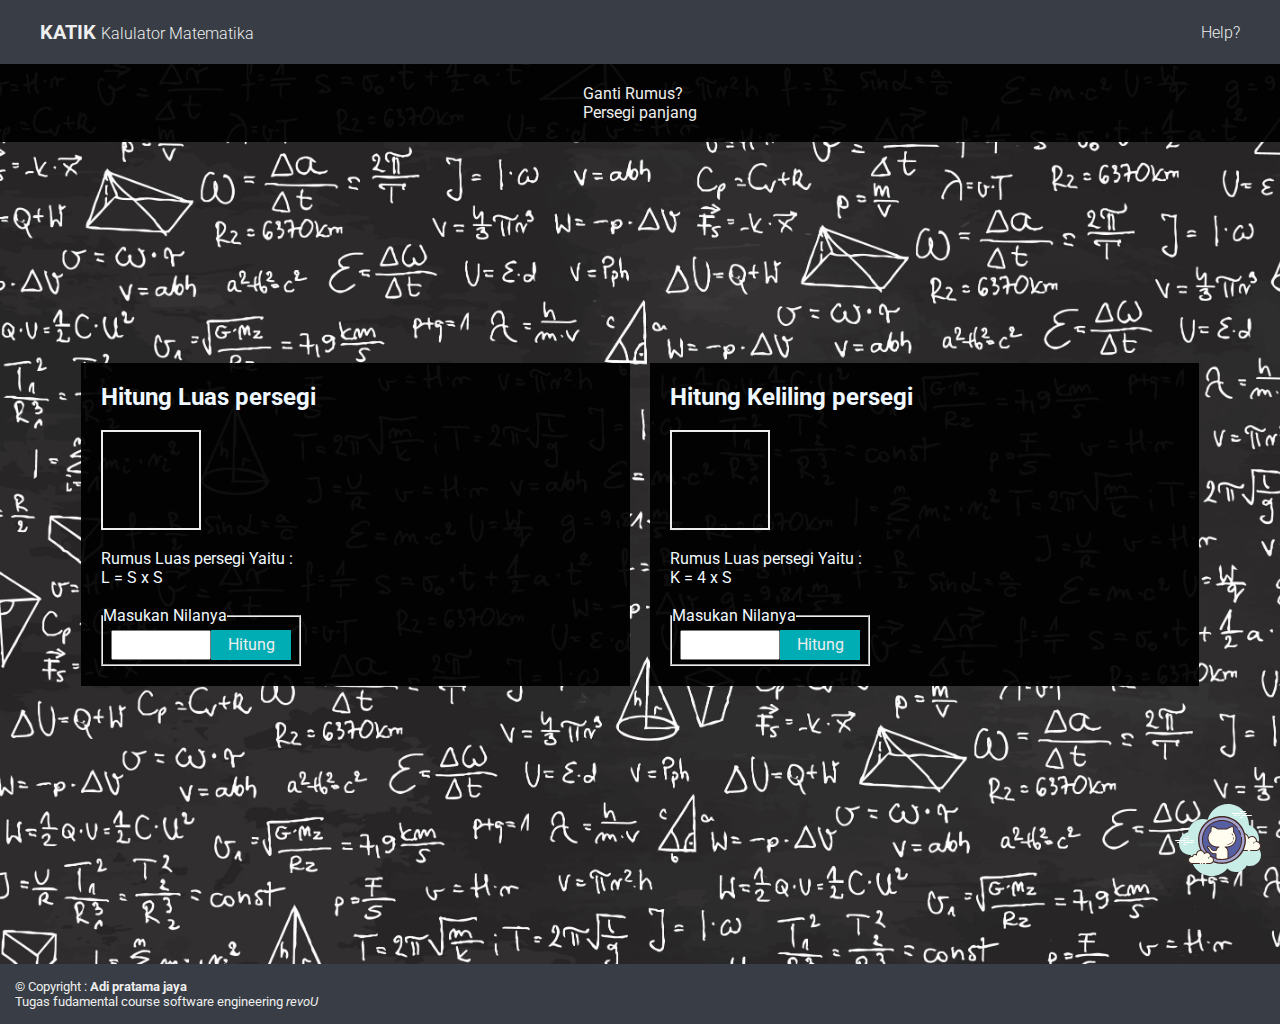
==== public/_persegi.html @ 1c71b51d "tambahan page" ====
<!DOCTYPE html>
<html lang="en">
<head>
    <title>Document</title>
    <link rel="stylesheet" href="/css/style.css">
        <!-- Google fonts -->
        <link rel="preconnect" href="https://fonts.googleapis.com">
        <link rel="preconnect" href="https://fonts.gstatic.com" crossorigin>
        <link href="https://fonts.googleapis.com/css2?family=Roboto:wght@300;400;700&display=swap" rel="stylesheet">
        <!-- animasi cdn -->
        <link
        rel="stylesheet"
        href="https://cdnjs.cloudflare.com/ajax/libs/animate.css/4.1.1/animate.min.css"
      />
</head>
<body>
    <header>
        <h1>Katik <strong>Kalulator Matematika</strong></h1>
        <p>Help?</p>
    </header>

    <main>
        <div class="bar_persegi">
            <a class="change_action">
                <p>Ganti Rumus?</p>
                <p class="ganti_nama">Persegi panjang</p>
            </a>
        </div>
        <section id="persegi-" class="formula_persegi">
            <div class="formula__">
                <div class="luas">
                    <h2>Hitung Luas persegi</h2>
                    <br>
                    <div class="box"></div>
                    <br>
                    <p>Rumus Luas persegi Yaitu :</p>
                    <p>L = S x S</p>
                    <br>
                    <fieldset>
                        <legend>Masukan Nilanya</legend>
                        <input type="number">
                        <button class="btn_hasil" type="submit">Hitung</button>
                </fieldset>
                </div>
                <div class="keliling">
                    <h2>Hitung Keliling persegi</h2>
                    <br>
                    <div class="box">
                    </div>
                    <br>
                    <p>Rumus Luas persegi Yaitu :</p>
                    <p>K = 4 x S</p>
                    <br>
                    <fieldset>
                        <legend>Masukan Nilanya</legend>
                        <input type="number">
                        <button class="btn_hasil" type="submit">Hitung</button>
                </fieldset>
                </div>
        </section>
        <section id="persegiPanjang_" class="formula_persegi">
            <div class="formula__">
                <div class="luas">
                    <h2>Hitung Luas persegi panjang</h2>
                    <br>
                    <div class="box"></div>
                    <br>
                    <p>Rumus Luas persegi Yaitu :</p>
                    <p>L = S x S</p>
                    <br>
                    <fieldset>
                        <legend>Masukan Nilanya</legend>
                        <input type="number">
                        <button class="btn_hasil" type="submit">Hitung</button>
                </fieldset>
                </div>
                <div class="keliling">
                    <h2>Hitung Keliling persegi panjang</h2>
                    <br>
                    <div class="box">
                    </div>
                    <br>
                    <p>Rumus Luas persegi Yaitu :</p>
                    <p>K = 4 x S</p>
                    <br>
                    <fieldset>
                        <legend>Masukan Nilanya</legend>
                        <input type="number">
                        <button class="btn_hasil" type="submit">Hitung</button>
                </fieldset>
                </div>
        </section>
    </main>
    <footer>
        <p>&copy;  Copyright : <strong>Adi pratama jaya</strong></p>
        <p>Tugas fudamental course software engineering <a href="https://revou.co/">revoU</a></p>
        <a href="https://github.com/adipratamajaya" class="GitHub animate__animated animate__fadeIn">
            <svg xmlns="http://www.w3.org/2000/svg" x="0px" y="0px" width="100" height="100" viewBox="0 0 100 100">
                <path fill="#c7ede6" d="M87.215,56.71C88.35,54.555,89,52.105,89,49.5c0-6.621-4.159-12.257-10.001-14.478 C78.999,35.015,79,35.008,79,35c0-11.598-9.402-21-21-21c-9.784,0-17.981,6.701-20.313,15.757C36.211,29.272,34.638,29,33,29 c-7.692,0-14.023,5.793-14.89,13.252C12.906,43.353,9,47.969,9,53.5C9,59.851,14.149,65,20.5,65c0.177,0,0.352-0.012,0.526-0.022 C21.022,65.153,21,65.324,21,65.5C21,76.822,30.178,86,41.5,86c6.437,0,12.175-2.972,15.934-7.614C59.612,80.611,62.64,82,66,82 c4.65,0,8.674-2.65,10.666-6.518C77.718,75.817,78.837,76,80,76c6.075,0,11-4.925,11-11C91,61.689,89.53,58.727,87.215,56.71z"></path><path fill="#fdfcef" d="M77.5,60.5V61h3v-0.5c0,0,4.242,0,5.5,0c2.485,0,4.5-2.015,4.5-4.5 c0-2.333-1.782-4.229-4.055-4.455C86.467,51.364,86.5,51.187,86.5,51c0-2.485-2.015-4.5-4.5-4.5c-1.438,0-2.703,0.686-3.527,1.736 C78.333,45.6,76.171,43.5,73.5,43.5c-2.761,0-5,2.239-5,5c0,0.446,0.077,0.87,0.187,1.282C68.045,49.005,67.086,48.5,66,48.5 c-1.781,0-3.234,1.335-3.455,3.055C62.364,51.533,62.187,51.5,62,51.5c-2.485,0-4.5,2.015-4.5,4.5s2.015,4.5,4.5,4.5s9.5,0,9.5,0 H77.5z"></path><path fill="#472b29" d="M73.5,43c-3.033,0-5.5,2.467-5.5,5.5c0,0.016,0,0.031,0,0.047C67.398,48.192,66.71,48,66,48 c-1.831,0-3.411,1.261-3.858,3.005C62.095,51.002,62.048,51,62,51c-2.757,0-5,2.243-5,5s2.243,5,5,5h15.5 c0.276,0,0.5-0.224,0.5-0.5S77.776,60,77.5,60H62c-2.206,0-4-1.794-4-4s1.794-4,4-4c0.117,0,0.23,0.017,0.343,0.032l0.141,0.019 c0.021,0.003,0.041,0.004,0.062,0.004c0.246,0,0.462-0.185,0.495-0.437C63.232,50.125,64.504,49,66,49 c0.885,0,1.723,0.401,2.301,1.1c0.098,0.118,0.241,0.182,0.386,0.182c0.078,0,0.156-0.018,0.228-0.056 c0.209-0.107,0.314-0.346,0.254-0.573C69.054,49.218,69,48.852,69,48.5c0-2.481,2.019-4.5,4.5-4.5 c2.381,0,4.347,1.872,4.474,4.263c0.011,0.208,0.15,0.387,0.349,0.45c0.05,0.016,0.101,0.024,0.152,0.024 c0.15,0,0.296-0.069,0.392-0.192C79.638,47.563,80.779,47,82,47c2.206,0,4,1.794,4,4c0,0.117-0.017,0.23-0.032,0.343l-0.019,0.141 c-0.016,0.134,0.022,0.268,0.106,0.373c0.084,0.105,0.207,0.172,0.34,0.185C88.451,52.247,90,53.949,90,56c0,2.206-1.794,4-4,4 h-5.5c-0.276,0-0.5,0.224-0.5,0.5s0.224,0.5,0.5,0.5H86c2.757,0,5-2.243,5-5c0-2.397-1.689-4.413-4.003-4.877 C86.999,51.082,87,51.041,87,51c0-2.757-2.243-5-5-5c-1.176,0-2.293,0.416-3.183,1.164C78.219,44.76,76.055,43,73.5,43L73.5,43z"></path><path fill="#472b29" d="M72 50c-1.403 0-2.609.999-2.913 2.341C68.72 52.119 68.301 52 67.875 52c-1.202 0-2.198.897-2.353 2.068C65.319 54.022 65.126 54 64.938 54c-1.529 0-2.811 1.2-2.918 2.732C62.01 56.87 62.114 56.99 62.251 57c.006 0 .012 0 .018 0 .13 0 .24-.101.249-.232.089-1.271 1.151-2.268 2.419-2.268.229 0 .47.042.738.127.022.007.045.01.067.01.055 0 .11-.02.156-.054C65.962 54.537 66 54.455 66 54.375c0-1.034.841-1.875 1.875-1.875.447 0 .885.168 1.231.473.047.041.106.063.165.063.032 0 .063-.006.093-.019.088-.035.148-.117.155-.212C69.623 51.512 70.712 50.5 72 50.5c.208 0 .425.034.682.107.023.007.047.01.07.01.109 0 .207-.073.239-.182.038-.133-.039-.271-.172-.309C72.517 50.04 72.256 50 72 50L72 50zM85.883 51.5c-1.326 0-2.508.897-2.874 2.182-.038.133.039.271.172.309C83.205 53.997 83.228 54 83.25 54c.109 0 .209-.072.24-.182C83.795 52.748 84.779 52 85.883 52c.117 0 .23.014.342.029.012.002.023.003.035.003.121 0 .229-.092.246-.217.019-.137-.077-.263-.214-.281C86.158 51.516 86.022 51.5 85.883 51.5L85.883 51.5z"></path><path fill="#fff" d="M15.5 51h-10C5.224 51 5 50.776 5 50.5S5.224 50 5.5 50h10c.276 0 .5.224.5.5S15.777 51 15.5 51zM18.5 51h-1c-.276 0-.5-.224-.5-.5s.224-.5.5-.5h1c.276 0 .5.224.5.5S18.777 51 18.5 51zM23.491 53H14.5c-.276 0-.5-.224-.5-.5s.224-.5.5-.5h8.991c.276 0 .5.224.5.5S23.767 53 23.491 53zM12.5 53h-1c-.276 0-.5-.224-.5-.5s.224-.5.5-.5h1c.276 0 .5.224.5.5S12.777 53 12.5 53zM9.5 53h-2C7.224 53 7 52.776 7 52.5S7.224 52 7.5 52h2c.276 0 .5.224.5.5S9.777 53 9.5 53zM15.5 55h-2c-.276 0-.5-.224-.5-.5s.224-.5.5-.5h2c.276 0 .5.224.5.5S15.776 55 15.5 55zM18.5 46c-.177 0-.823 0-1 0-.276 0-.5.224-.5.5 0 .276.224.5.5.5.177 0 .823 0 1 0 .276 0 .5-.224.5-.5C19 46.224 18.776 46 18.5 46zM18.5 48c-.177 0-4.823 0-5 0-.276 0-.5.224-.5.5 0 .276.224.5.5.5.177 0 4.823 0 5 0 .276 0 .5-.224.5-.5C19 48.224 18.776 48 18.5 48zM23.5 50c-.177 0-2.823 0-3 0-.276 0-.5.224-.5.5 0 .276.224.5.5.5.177 0 2.823 0 3 0 .276 0 .5-.224.5-.5C24 50.224 23.776 50 23.5 50z"></path><g><path fill="#fff" d="M72.5 24h-10c-.276 0-.5-.224-.5-.5s.224-.5.5-.5h10c.276 0 .5.224.5.5S72.776 24 72.5 24zM76.5 24h-2c-.276 0-.5-.224-.5-.5s.224-.5.5-.5h2c.276 0 .5.224.5.5S76.776 24 76.5 24zM81.5 26h-10c-.276 0-.5-.224-.5-.5s.224-.5.5-.5h10c.276 0 .5.224.5.5S81.777 26 81.5 26zM69.5 26h-1c-.276 0-.5-.224-.5-.5s.224-.5.5-.5h1c.276 0 .5.224.5.5S69.776 26 69.5 26zM66.47 26H64.5c-.276 0-.5-.224-.5-.5s.224-.5.5-.5h1.97c.276 0 .5.224.5.5S66.746 26 66.47 26zM75.5 22h-5c-.276 0-.5-.224-.5-.5s.224-.5.5-.5h5c.276 0 .5.224.5.5S75.777 22 75.5 22zM72.5 28h-2c-.276 0-.5-.224-.5-.5s.224-.5.5-.5h2c.276 0 .5.224.5.5S72.776 28 72.5 28z"></path></g><g><path fill="#a3a3cd" d="M52 26.75A23.25 23.25 0 1 0 52 73.25A23.25 23.25 0 1 0 52 26.75Z"></path><path fill="#472b29" d="M52,73.95c-13.206,0-23.95-10.744-23.95-23.95S38.794,26.05,52,26.05S75.95,36.794,75.95,50 S65.206,73.95,52,73.95z M52,27.45c-12.434,0-22.55,10.115-22.55,22.55S39.566,72.55,52,72.55S74.55,62.435,74.55,50 S64.434,27.45,52,27.45z"></path></g><g><path fill="#565fa1" d="M52 30.5A19.5 19.5 0 1 0 52 69.5A19.5 19.5 0 1 0 52 30.5Z"></path></g><g><path fill="#472b29" d="M70.623,44.987c-0.214,0-0.412-0.138-0.478-0.353c-0.084-0.275-0.175-0.548-0.271-0.816 c-0.375-1.048-0.849-2.069-1.408-3.036c-0.139-0.239-0.057-0.545,0.182-0.683c0.24-0.142,0.545-0.058,0.683,0.183 c0.589,1.019,1.088,2.095,1.483,3.197c0.102,0.283,0.197,0.571,0.287,0.86c0.081,0.265-0.067,0.544-0.331,0.625 C70.721,44.98,70.671,44.987,70.623,44.987z"></path></g><g><path fill="#472b29" d="M52,70.035c-11.047,0-20.035-8.961-20.035-19.976c0-11.014,8.987-19.975,20.035-19.975 c5.734,0,11.204,2.457,15.007,6.74c0.287,0.323,0.564,0.657,0.831,1c0.169,0.218,0.13,0.532-0.087,0.701 c-0.217,0.173-0.532,0.13-0.702-0.088c-0.253-0.325-0.516-0.642-0.789-0.949c-3.614-4.07-8.811-6.404-14.259-6.404 c-10.496,0-19.035,8.512-19.035,18.975S41.504,69.035,52,69.035s19.035-8.513,19.035-18.976c0-0.955-0.072-1.912-0.213-2.846 c-0.041-0.273,0.147-0.528,0.42-0.569c0.274-0.043,0.528,0.146,0.569,0.419c0.149,0.983,0.224,1.991,0.224,2.996 C72.035,61.074,63.047,70.035,52,70.035z"></path></g><g><path fill="#fdfcef" d="M36.5,73.5c0,0,1.567,0,3.5,0s3.5-1.567,3.5-3.5c0-1.781-1.335-3.234-3.055-3.455 C40.473,66.366,40.5,66.187,40.5,66c0-1.933-1.567-3.5-3.5-3.5c-1.032,0-1.95,0.455-2.59,1.165 c-0.384-1.808-1.987-3.165-3.91-3.165c-2.209,0-4,1.791-4,4c0,0.191,0.03,0.374,0.056,0.558C26.128,64.714,25.592,64.5,25,64.5 c-1.228,0-2.245,0.887-2.455,2.055C22.366,66.527,22.187,66.5,22,66.5c-1.933,0-3.5,1.567-3.5,3.5s1.567,3.5,3.5,3.5s7.5,0,7.5,0 V74h7V73.5z"></path><path fill="#472b29" d="M38.25 69C38.112 69 38 68.888 38 68.75c0-1.223.995-2.218 2.218-2.218.034.009.737-.001 1.244.136.133.036.212.173.176.306-.036.134-.173.213-.306.176-.444-.12-1.1-.12-1.113-.118-.948 0-1.719.771-1.719 1.718C38.5 68.888 38.388 69 38.25 69zM31.5 73A.5.5 0 1 0 31.5 74 .5.5 0 1 0 31.5 73z"></path><path fill="#472b29" d="M40,74h-3.5c-0.276,0-0.5-0.224-0.5-0.5s0.224-0.5,0.5-0.5H40c1.654,0,3-1.346,3-3 c0-1.496-1.125-2.768-2.618-2.959c-0.134-0.018-0.255-0.088-0.336-0.196s-0.115-0.244-0.094-0.377C39.975,66.314,40,66.16,40,66 c0-1.654-1.346-3-3-3c-0.85,0-1.638,0.355-2.219,1c-0.125,0.139-0.321,0.198-0.5,0.148c-0.182-0.049-0.321-0.195-0.36-0.379 C33.58,62.165,32.141,61,30.5,61c-1.93,0-3.5,1.57-3.5,3.5c0,0.143,0.021,0.28,0.041,0.418c0.029,0.203-0.063,0.438-0.242,0.54 c-0.179,0.102-0.396,0.118-0.556-0.01C25.878,65.155,25.449,65,25,65c-0.966,0-1.792,0.691-1.963,1.644 c-0.048,0.267-0.296,0.446-0.569,0.405C22.314,67.025,22.16,67,22,67c-1.654,0-3,1.346-3,3s1.346,3,3,3h7.5 c0.276,0,0.5,0.224,0.5,0.5S29.776,74,29.5,74H22c-2.206,0-4-1.794-4-4s1.794-4,4-4c0.059,0,0.116,0.002,0.174,0.006 C22.588,64.82,23.711,64,25,64c0.349,0,0.689,0.061,1.011,0.18C26.176,61.847,28.126,60,30.5,60c1.831,0,3.466,1.127,4.153,2.774 C35.333,62.276,36.155,62,37,62c2.206,0,4,1.794,4,4c0,0.048-0.001,0.095-0.004,0.142C42.739,66.59,44,68.169,44,70 C44,72.206,42.206,74,40,74z"></path><path fill="#472b29" d="M34.5,73c-0.159,0-0.841,0-1,0c-0.276,0-0.5,0.224-0.5,0.5c0,0.276,0.224,0.5,0.5,0.5 c0.159,0,0.841,0,1,0c0.276,0,0.5-0.224,0.5-0.5C35,73.224,34.776,73,34.5,73z"></path></g><g><path fill="#fefdef" d="M63.54,41.83c0.285-1.585,0.115-3.499-0.525-5.417c-3.22,0-5.701,2.19-6.124,2.588h-9.214 c-0.424-0.397-2.904-2.588-6.124-2.588c-0.576,1.728-0.77,3.45-0.597,4.934C39.144,42.992,38,45.359,38,48c0,4.971,4.029,9,9,9 h1.835c-1.441,0.66-2.493,2-2.756,3.615c-1.619,0.165-3.578,0.015-4.526-1.407c-1.77-2.655-2.655-2.655-3.54-2.655 c-0.885,0-0.885,0.885,0,1.77c0.885,0.885,0.885,0.885,1.77,2.655c0.729,1.458,2.612,3.109,6.218,2.661v3.331 c0,0.652,0.017,1.129,0.25,1.696c2.167,0.75,6.296,1.312,11.418,0.031C57.875,68.159,58,67.581,58,66.97v-5.575 c0-1.956-1.166-3.631-2.835-4.396H57c4.971,0,9-4.029,9-9C66,45.609,65.061,43.441,63.54,41.83z"></path><path fill="#472b29" d="M51.699,69.961c-2.909,0-4.878-0.567-5.612-0.821c-0.135-0.047-0.244-0.149-0.299-0.282 c-0.267-0.649-0.288-1.191-0.288-1.887v-2.78c-4.171,0.297-5.766-2.19-6.165-2.988c-0.849-1.698-0.849-1.698-1.676-2.525 c-0.688-0.688-0.961-1.433-0.73-1.99c0.167-0.402,0.562-0.634,1.083-0.634c1.193,0,2.175,0.206,3.956,2.878 c0.755,1.132,2.356,1.297,3.694,1.218c0.246-1.025,0.785-1.942,1.54-2.648H47c-5.238,0-9.5-4.262-9.5-9.5 c0-2.578,1.066-5.06,2.933-6.851c-0.136-1.528,0.085-3.215,0.646-4.896c0.068-0.204,0.259-0.342,0.474-0.342 c3.13,0,5.579,1.933,6.318,2.588h8.827c0.739-0.655,3.188-2.588,6.317-2.588c0.215,0,0.406,0.138,0.474,0.342 c0.623,1.866,0.827,3.778,0.584,5.417C65.64,43.419,66.5,45.656,66.5,48c0,5.238-4.262,9.5-9.5,9.5h-0.201 c1.065,0.994,1.701,2.4,1.701,3.896v5.575c0,0.633-0.123,1.273-0.365,1.905c-0.058,0.152-0.187,0.267-0.346,0.307 C55.471,69.763,53.42,69.961,51.699,69.961z M46.636,68.269c1.339,0.423,5.168,1.322,10.651,0.007 c0.142-0.437,0.213-0.874,0.213-1.305v-5.575c0-1.688-0.998-3.234-2.543-3.94c-0.214-0.099-0.331-0.332-0.281-0.562 c0.05-0.229,0.253-0.394,0.489-0.394H57c4.687,0,8.5-3.813,8.5-8.5c0-2.17-0.825-4.239-2.324-5.827 c-0.109-0.115-0.156-0.275-0.128-0.431c0.257-1.431,0.116-3.13-0.396-4.82c-2.837,0.153-5,2.05-5.42,2.442 c-0.092,0.087-0.215,0.136-0.342,0.136h-9.214c-0.127,0-0.25-0.049-0.342-0.136c-0.419-0.393-2.583-2.289-5.42-2.442 c-0.459,1.518-0.62,3.02-0.462,4.366c0.019,0.16-0.041,0.319-0.16,0.428C39.518,43.328,38.5,45.619,38.5,48 c0,4.687,3.813,8.5,8.5,8.5h1.835c0.235,0,0.438,0.164,0.488,0.394c0.05,0.229-0.066,0.463-0.28,0.561 c-1.315,0.603-2.239,1.814-2.471,3.241c-0.037,0.224-0.218,0.395-0.443,0.417c-2.395,0.243-4.122-0.32-4.993-1.627 c-1.622-2.433-2.352-2.433-3.124-2.433c-0.127,0-0.169,0.028-0.169,0.029c-0.019,0.059,0.054,0.418,0.523,0.888 c0.943,0.942,0.977,1.012,1.864,2.785c0.343,0.685,1.769,2.884,5.709,2.389c0.142-0.019,0.286,0.026,0.393,0.121 c0.107,0.095,0.169,0.231,0.169,0.375v3.331C46.5,67.496,46.51,67.87,46.636,68.269z"></path></g><g><path fill="#fefdef" d="M63.098,50.905c-0.852,1.888-2.722,3.456-6.014,3.72"></path><path fill="#472b29" d="M57.083,54.875c-0.129,0-0.238-0.1-0.249-0.23c-0.011-0.137,0.091-0.258,0.229-0.269 c3.596-0.288,5.142-2.103,5.806-3.573c0.057-0.127,0.204-0.183,0.331-0.125c0.125,0.057,0.182,0.204,0.125,0.33 c-1.017,2.254-3.227,3.627-6.222,3.866C57.097,54.875,57.09,54.875,57.083,54.875z"></path></g><g><path fill="#fefdef" d="M63.592,47.165c0.105,0.713,0.103,1.469-0.028,2.217"></path><path fill="#472b29" d="M63.564,49.632c-0.015,0-0.029-0.001-0.044-0.004c-0.136-0.023-0.227-0.153-0.203-0.289 c0.122-0.693,0.131-1.432,0.027-2.138c-0.021-0.136,0.074-0.264,0.21-0.283c0.133-0.018,0.264,0.074,0.284,0.211 c0.114,0.768,0.104,1.541-0.029,2.296C63.789,49.547,63.683,49.632,63.564,49.632z"></path></g><g><path fill="#fefdef" d="M61.816,43.819c0.599,0.426,1.085,1.116,1.408,1.946"></path><path fill="#472b29" d="M63.224,46.015c-0.1,0-0.194-0.061-0.233-0.159c-0.315-0.809-0.771-1.442-1.32-1.832 c-0.112-0.08-0.139-0.236-0.059-0.349c0.081-0.113,0.237-0.14,0.349-0.06c0.628,0.447,1.146,1.159,1.496,2.059 c0.05,0.129-0.014,0.273-0.142,0.324C63.285,46.009,63.254,46.015,63.224,46.015z"></path></g>
                </svg>
        </a>
    </footer>
</body>
<script src="/js/script.js"></script>
</html>
---- css/style.css ----
@import url(persegi_.css);


* {
    padding: 0;
    margin: 0;
    box-sizing: border-box;
}
/* background */
main {
    background-image: url(/Images/3665587.jpg);
    background-size: cover;
    width: 100%;
    height: 100vh;
}

/* Navigasi */
header {
    display: flex;
    flex-direction: row;
    justify-content: space-between;
    padding: 20px 40px;
    align-items: center;
    background-color: #393E46;
    color: #EEEEEE;
    /* box shadow */
    box-shadow: 1px 1px 5px 0px rgba(0,0,0,0.75);
    -webkit-box-shadow: 1px 1px 5px 0px rgba(0,0,0,0.75);
    -moz-box-shadow: 1px 1px 5px 0px rgba(0,0,0,0.75);
}
header h1 {
    font-family: Roboto;
    font-weight: 700;
    text-transform: uppercase;
    font-size: 1.25rem;
}
header h1 strong {
    text-transform: capitalize;
    font-size: 1rem;
    font-weight: 300;
}
header p {
    font-size: 1rem;
    font-family: Roboto;
    font-weight: 300;
}
header p:hover {
    position: relative;
    color: #00ADB5;
    font-weight: 700;
    cursor: pointer;
}
header p:active {
    color: red;
}
/* ================= */

/* main content */
#main_content {
    height: 520px;
    display: flex;
    color: #EEEEEE;
    gap: 10px;
    flex-direction: column;
    justify-content: center;
    align-items: center;
}
/* card */
.card {
    display: flex;
    width: 490px;
    height: 282px;
    border-radius: 5px;
    align-items: center;
    justify-content: center;
    flex-direction: column;
    gap: 15px;
    background-color: #03000050;
}
.text_main {  
    font-family: Roboto;
    width: 450px;
    background-color: #393E46;
    border-radius: 10px;
    padding: 15px;
}

.point_change {
    text-align: center;
    font-size: 0.88rem;
    font-family: Roboto;
    background-color: #00ADB5;
    color: #EEEEEE;
    padding: 15px;
    border-radius: 10px;
   width: 440px;
}
/* =================== */

/* btn */
.formula_ {
    display: flex;
    margin-top: 5px;
    gap: 15px;
}
button {
    font-size: 1rem;
    font-family: Roboto;
    background-color: #00ADB5;
    cursor: pointer;
    border: none;
    width: 210px;
    height: 45px;
    color: #EEEEEE;
    border-radius: 5px;
}
button:hover {
    background-color: #393E46;
}
button:active {
    background-color: red;
}
/* ============= */

/* footer */
footer {
    display: flex;
    flex-direction: column;
    font-family: Roboto;
    font-size: 0.8rem;
    background-color: #393E46;
    color: #EEEEEE;
    padding: 15px;
}
footer a {
    text-decoration: none;
    color: #EEEEEE;
    font-style: italic;
}
footer a:hover {
    color: #00ADB5;
}
.GitHub svg{
    position: fixed;
    right: 10px;
    bottom: 10px;
}
.GitHub svg path:hover {
    fill: #00ADB5;
}
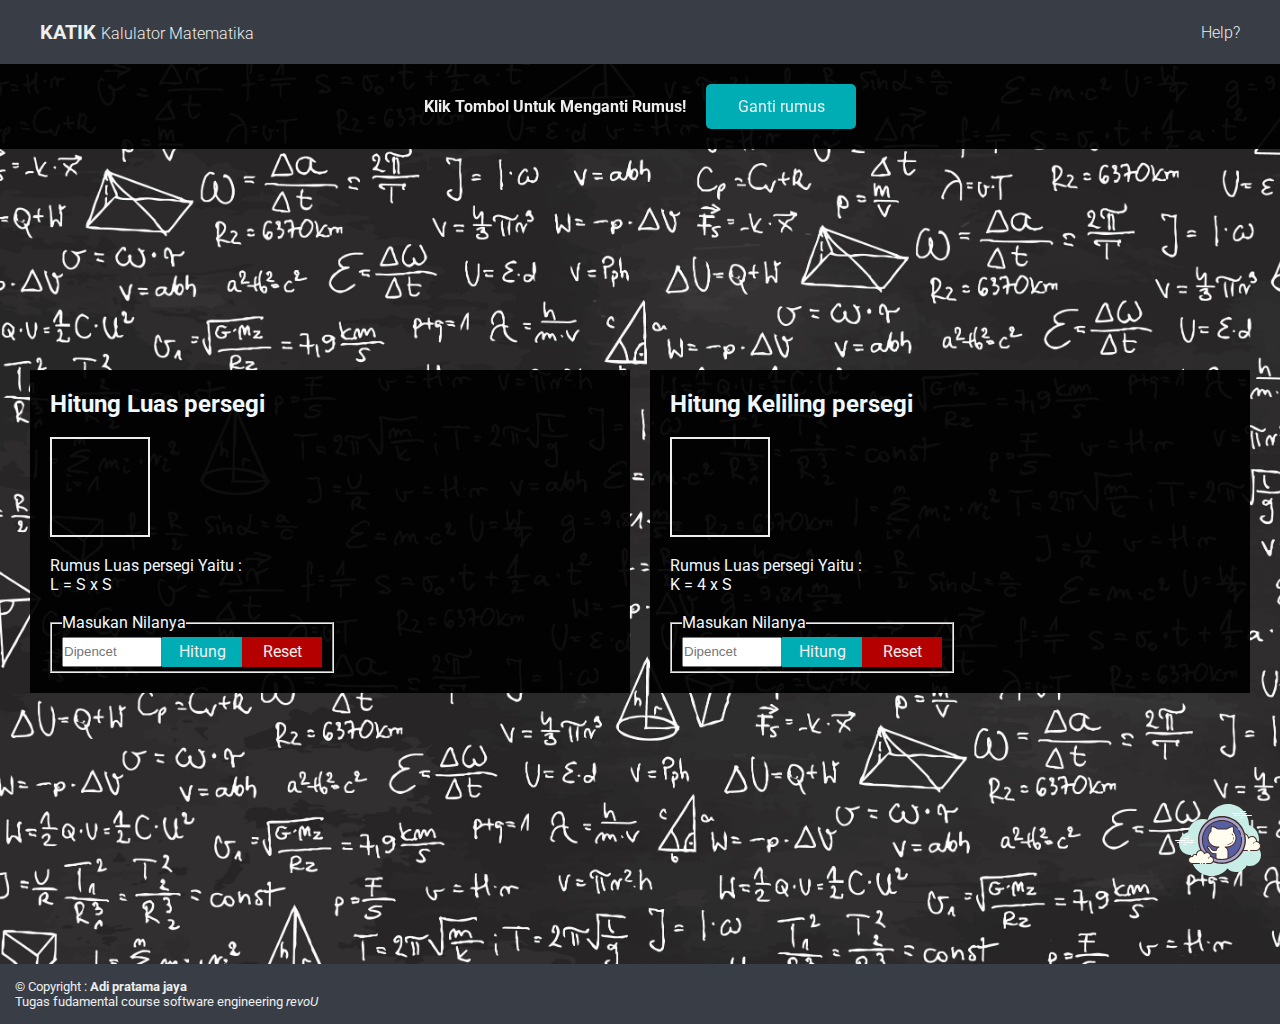
==== commit 5060ddec: "javascrip akif" ====
--- a/public/_persegi.html
+++ b/public/_persegi.html
@@ -21,75 +21,82 @@
 
     <main>
         <div class="bar_persegi">
-            <a class="change_action">
-                <p>Ganti Rumus?</p>
-                <p class="ganti_nama">Persegi panjang</p>
+            <h2>Klik Tombol Untuk Menganti Rumus!</h2>
+            <a class="change_ppersegi">
+                <button>Ganti rumus</button>
             </a>
         </div>
-        <section id="persegi-" class="formula_persegi">
-            <div class="formula__">
-                <div class="luas">
-                    <h2>Hitung Luas persegi</h2>
-                    <br>
-                    <div class="box"></div>
-                    <br>
-                    <p>Rumus Luas persegi Yaitu :</p>
-                    <p>L = S x S</p>
-                    <br>
-                    <fieldset>
-                        <legend>Masukan Nilanya</legend>
-                        <input type="number">
-                        <button class="btn_hasil" type="submit">Hitung</button>
-                </fieldset>
-                </div>
-                <div class="keliling">
-                    <h2>Hitung Keliling persegi</h2>
-                    <br>
-                    <div class="box">
+        <div class="display_">
+            <section id="persegi-" class="formula_persegi animate__animated animate__fadeIn">
+                <div class="formula__">
+                    <div class="luas">
+                        <h2>Hitung Luas persegi</h2>
+                        <br>
+                        <div class="box">
+                            <div id="hasil_"></div>
+                        </div>
+                        <br>
+                        <p>Rumus Luas persegi Yaitu :</p>
+                        <p>L = S x S</p>
+                        <br>
+                        <fieldset>
+                            <legend>Masukan Nilanya</legend>
+                            <input type="number" id="sisi" placeholder="Dipencet">
+                            <button class="btn_hasil" type="submit" onclick="hitungLuas()">Hitung</button>
+                            <button class="btn_hasil reset_btn" type="submit" onclick="resetLuas()">Reset</button>
+                    </fieldset>
                     </div>
-                    <br>
-                    <p>Rumus Luas persegi Yaitu :</p>
-                    <p>K = 4 x S</p>
-                    <br>
-                    <fieldset>
-                        <legend>Masukan Nilanya</legend>
-                        <input type="number">
-                        <button class="btn_hasil" type="submit">Hitung</button>
-                </fieldset>
-                </div>
-        </section>
-        <section id="persegiPanjang_" class="formula_persegi">
-            <div class="formula__">
-                <div class="luas">
-                    <h2>Hitung Luas persegi panjang</h2>
-                    <br>
-                    <div class="box"></div>
-                    <br>
-                    <p>Rumus Luas persegi Yaitu :</p>
-                    <p>L = S x S</p>
-                    <br>
-                    <fieldset>
-                        <legend>Masukan Nilanya</legend>
-                        <input type="number">
-                        <button class="btn_hasil" type="submit">Hitung</button>
-                </fieldset>
-                </div>
-                <div class="keliling">
-                    <h2>Hitung Keliling persegi panjang</h2>
-                    <br>
-                    <div class="box">
+                    <div class="keliling">
+                        <h2>Hitung Keliling persegi</h2>
+                        <br>
+                        <div class="box">
+                            <div id="hasil__"></div>
+                        </div>
+                        <br>
+                        <p>Rumus Luas persegi Yaitu :</p>
+                        <p>K = 4 x S</p>
+                        <br>
+                        <fieldset>
+                            <legend>Masukan Nilanya</legend>
+                            <input type="number" id="keliling" placeholder="Dipencet">
+                            <button class="btn_hasil" type="submit" onclick="kelilingPersegi()">Hitung</button>
+                            <button class="btn_hasil reset_btn" type="submit" onclick="resetKeliling()">Reset</button>
+                    </fieldset>
                     </div>
-                    <br>
-                    <p>Rumus Luas persegi Yaitu :</p>
-                    <p>K = 4 x S</p>
-                    <br>
-                    <fieldset>
-                        <legend>Masukan Nilanya</legend>
-                        <input type="number">
-                        <button class="btn_hasil" type="submit">Hitung</button>
-                </fieldset>
-                </div>
-        </section>
+            </section>
+            <section id="persegiPanjang_" class="formula_persegi animate__animated animate__fadeIn">
+                <div class="formula__">
+                    <div class="luas">
+                        <h2>Hitung Luas persegi panjang</h2>
+                        <br>
+                        <div class="box_p"></div>
+                        <br>
+                        <p>Rumus Luas persegi Yaitu :</p>
+                        <p>L = S x S</p>
+                        <br>
+                        <fieldset>
+                            <legend>Masukan Nilanya</legend>
+                            <input type="number">
+                            <button class="btn_hasil" type="submit">Hitung</button>
+                    </fieldset>
+                    </div>
+                    <div class="keliling">
+                        <h2>Hitung Keliling persegi panjang</h2>
+                        <br>
+                        <div class="box_p">
+                        </div>
+                        <br>
+                        <p>Rumus Luas persegi Yaitu :</p>
+                        <p>K = 4 x S</p>
+                        <br>
+                        <fieldset>
+                            <legend>Masukan Nilanya</legend>
+                            <input type="number">
+                            <button class="btn_hasil" type="submit">Hitung</button>
+                    </fieldset>
+                    </div>
+            </section>
+        </div>
     </main>
     <footer>
         <p>&copy;  Copyright : <strong>Adi pratama jaya</strong></p>
--- a/css/style.css
+++ b/css/style.css
@@ -75,7 +75,7 @@
     justify-content: center;
     flex-direction: column;
     gap: 15px;
-    background-color: #03000050;
+    background-color: #0300008e;
 }
 .text_main {  
     font-family: Roboto;
@@ -103,13 +103,18 @@
     margin-top: 5px;
     gap: 15px;
 }
+.formula_ a button {
+    width: 300px;
+    border-radius: 25px;
+    transition: 0.3s ease-in-out;
+}
 button {
     font-size: 1rem;
     font-family: Roboto;
     background-color: #00ADB5;
     cursor: pointer;
     border: none;
-    width: 210px;
+    width: 100%;
     height: 45px;
     color: #EEEEEE;
     border-radius: 5px;
@@ -147,4 +152,4 @@
 }
 .GitHub svg path:hover {
     fill: #00ADB5;
-}
+}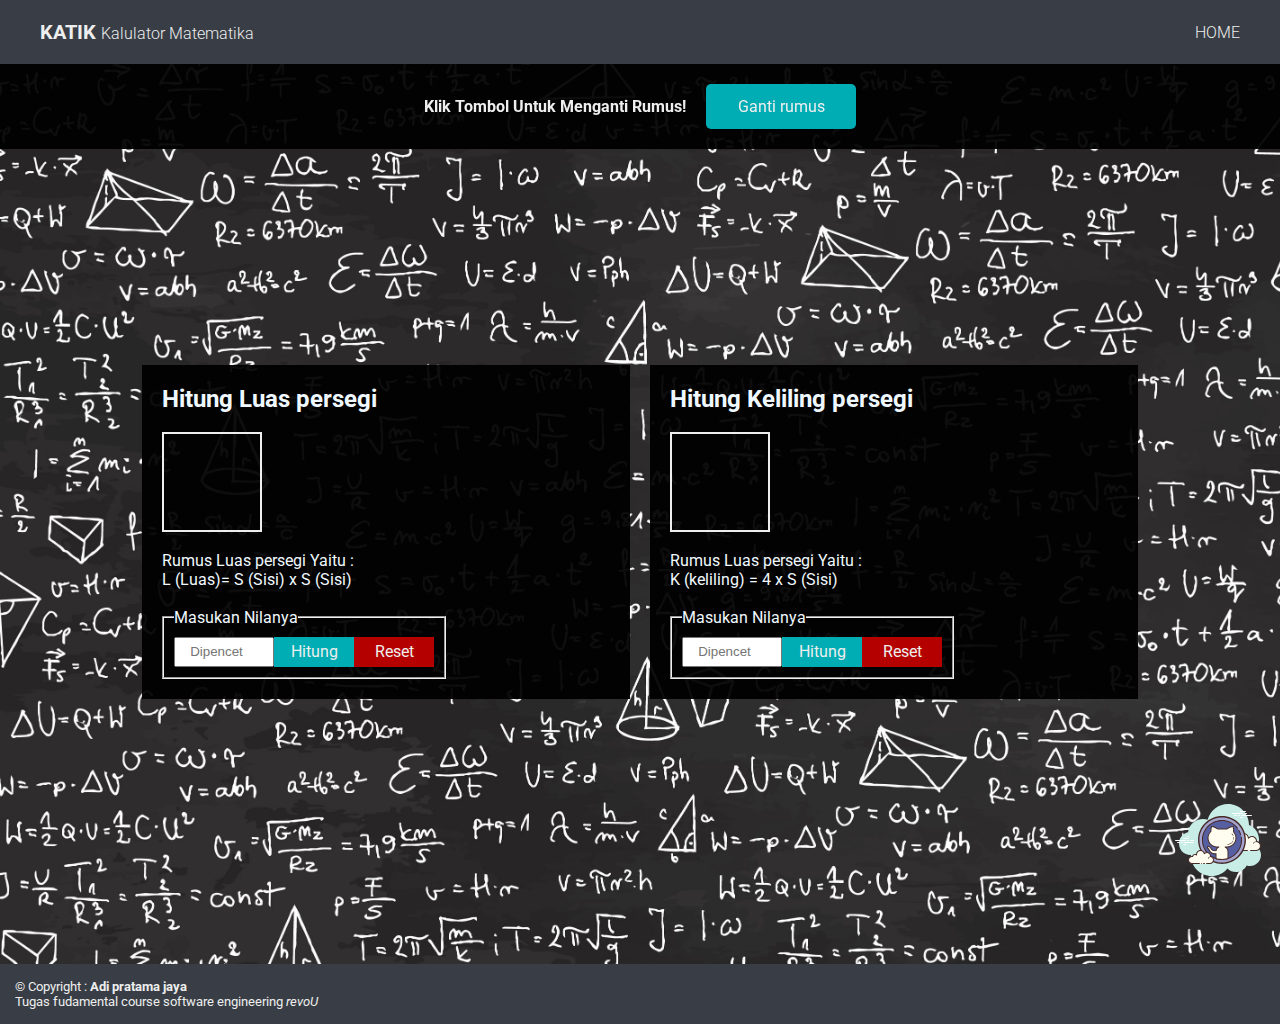
==== commit 97232f57: "Finish" ====
--- a/public/_persegi.html
+++ b/public/_persegi.html
@@ -16,7 +16,9 @@
 <body>
     <header>
         <h1>Katik <strong>Kalulator Matematika</strong></h1>
-        <p>Help?</p>
+        <a href="/index.html">
+            <p>HOME</p>
+        </a>
     </header>
 
     <main>
@@ -37,13 +39,13 @@
                         </div>
                         <br>
                         <p>Rumus Luas persegi Yaitu :</p>
-                        <p>L = S x S</p>
+                        <p>L (Luas)= S (Sisi) x S (Sisi)</p>
                         <br>
                         <fieldset>
                             <legend>Masukan Nilanya</legend>
                             <input type="number" id="sisi" placeholder="Dipencet">
                             <button class="btn_hasil" type="submit" onclick="hitungLuas()">Hitung</button>
-                            <button class="btn_hasil reset_btn" type="submit" onclick="resetLuas()">Reset</button>
+                            <button class="btn_hasil reset_btn" type="submit" onclick="resetPersegiLuas()">Reset</button>
                     </fieldset>
                     </div>
                     <div class="keliling">
@@ -54,13 +56,13 @@
                         </div>
                         <br>
                         <p>Rumus Luas persegi Yaitu :</p>
-                        <p>K = 4 x S</p>
+                        <p>K (keliling) = 4 x S (Sisi)</p>
                         <br>
                         <fieldset>
                             <legend>Masukan Nilanya</legend>
                             <input type="number" id="keliling" placeholder="Dipencet">
                             <button class="btn_hasil" type="submit" onclick="kelilingPersegi()">Hitung</button>
-                            <button class="btn_hasil reset_btn" type="submit" onclick="resetKeliling()">Reset</button>
+                            <button class="btn_hasil reset_btn" type="submit" onclick="resetPersegiKeliling()">Reset</button>
                     </fieldset>
                     </div>
             </section>
@@ -69,30 +71,38 @@
                     <div class="luas">
                         <h2>Hitung Luas persegi panjang</h2>
                         <br>
-                        <div class="box_p"></div>
+                        <div class="box_p">
+                            <div class="hasil_panjang">
+                            </div>
+                        </div>
                         <br>
-                        <p>Rumus Luas persegi Yaitu :</p>
-                        <p>L = S x S</p>
+                        <p>Rumus Luas persegi panjang Yaitu :</p>
+                        <p>L (Luas) = P (panjang) x L (lebar)</p>
                         <br>
                         <fieldset>
                             <legend>Masukan Nilanya</legend>
-                            <input type="number">
-                            <button class="btn_hasil" type="submit">Hitung</button>
+                            <input type="number" placeholder="Panjang" id="pL_panjang">
+                            <input type="number" placeholder="Lebar" id="lp_panjang">
+                            <button class="btn_hasil" type="submit" onclick="ppLuas()">Hitung</button>
+                            <button class="btn_hasil reset_btn" type="submit" onclick="resetLuas()">Reset</button>
                     </fieldset>
                     </div>
                     <div class="keliling">
                         <h2>Hitung Keliling persegi panjang</h2>
                         <br>
                         <div class="box_p">
+                            <div class="box_keliling"></div>
                         </div>
                         <br>
-                        <p>Rumus Luas persegi Yaitu :</p>
-                        <p>K = 4 x S</p>
+                        <p>Rumus Luas persegi panjang Yaitu :</p>
+                        <p>K (keliling) = 2 x ( P (panjang) + L (lebar) )</p>
                         <br>
                         <fieldset>
                             <legend>Masukan Nilanya</legend>
-                            <input type="number">
-                            <button class="btn_hasil" type="submit">Hitung</button>
+                            <input type="number" placeholder="Panjang" id="pp_keliling">
+                            <input type="number" placeholder="Lebar" id="pp_lebar">
+                            <button class="btn_hasil" type="submit" onclick="pp_keliling()">Hitung</button>
+                            <button class="btn_hasil reset_btn" type="submit" onclick="resetKeliling()">Reset</button>
                     </fieldset>
                     </div>
             </section>
@@ -101,7 +111,7 @@
     <footer>
         <p>&copy;  Copyright : <strong>Adi pratama jaya</strong></p>
         <p>Tugas fudamental course software engineering <a href="https://revou.co/">revoU</a></p>
-        <a href="https://github.com/adipratamajaya" class="GitHub animate__animated animate__fadeIn">
+        <a href="https://github.com/revou-fundamental-course/4-sep-23-adipratamajaya" class="GitHub animate__animated animate__fadeIn">
             <svg xmlns="http://www.w3.org/2000/svg" x="0px" y="0px" width="100" height="100" viewBox="0 0 100 100">
                 <path fill="#c7ede6" d="M87.215,56.71C88.35,54.555,89,52.105,89,49.5c0-6.621-4.159-12.257-10.001-14.478 C78.999,35.015,79,35.008,79,35c0-11.598-9.402-21-21-21c-9.784,0-17.981,6.701-20.313,15.757C36.211,29.272,34.638,29,33,29 c-7.692,0-14.023,5.793-14.89,13.252C12.906,43.353,9,47.969,9,53.5C9,59.851,14.149,65,20.5,65c0.177,0,0.352-0.012,0.526-0.022 C21.022,65.153,21,65.324,21,65.5C21,76.822,30.178,86,41.5,86c6.437,0,12.175-2.972,15.934-7.614C59.612,80.611,62.64,82,66,82 c4.65,0,8.674-2.65,10.666-6.518C77.718,75.817,78.837,76,80,76c6.075,0,11-4.925,11-11C91,61.689,89.53,58.727,87.215,56.71z"></path><path fill="#fdfcef" d="M77.5,60.5V61h3v-0.5c0,0,4.242,0,5.5,0c2.485,0,4.5-2.015,4.5-4.5 c0-2.333-1.782-4.229-4.055-4.455C86.467,51.364,86.5,51.187,86.5,51c0-2.485-2.015-4.5-4.5-4.5c-1.438,0-2.703,0.686-3.527,1.736 C78.333,45.6,76.171,43.5,73.5,43.5c-2.761,0-5,2.239-5,5c0,0.446,0.077,0.87,0.187,1.282C68.045,49.005,67.086,48.5,66,48.5 c-1.781,0-3.234,1.335-3.455,3.055C62.364,51.533,62.187,51.5,62,51.5c-2.485,0-4.5,2.015-4.5,4.5s2.015,4.5,4.5,4.5s9.5,0,9.5,0 H77.5z"></path><path fill="#472b29" d="M73.5,43c-3.033,0-5.5,2.467-5.5,5.5c0,0.016,0,0.031,0,0.047C67.398,48.192,66.71,48,66,48 c-1.831,0-3.411,1.261-3.858,3.005C62.095,51.002,62.048,51,62,51c-2.757,0-5,2.243-5,5s2.243,5,5,5h15.5 c0.276,0,0.5-0.224,0.5-0.5S77.776,60,77.5,60H62c-2.206,0-4-1.794-4-4s1.794-4,4-4c0.117,0,0.23,0.017,0.343,0.032l0.141,0.019 c0.021,0.003,0.041,0.004,0.062,0.004c0.246,0,0.462-0.185,0.495-0.437C63.232,50.125,64.504,49,66,49 c0.885,0,1.723,0.401,2.301,1.1c0.098,0.118,0.241,0.182,0.386,0.182c0.078,0,0.156-0.018,0.228-0.056 c0.209-0.107,0.314-0.346,0.254-0.573C69.054,49.218,69,48.852,69,48.5c0-2.481,2.019-4.5,4.5-4.5 c2.381,0,4.347,1.872,4.474,4.263c0.011,0.208,0.15,0.387,0.349,0.45c0.05,0.016,0.101,0.024,0.152,0.024 c0.15,0,0.296-0.069,0.392-0.192C79.638,47.563,80.779,47,82,47c2.206,0,4,1.794,4,4c0,0.117-0.017,0.23-0.032,0.343l-0.019,0.141 c-0.016,0.134,0.022,0.268,0.106,0.373c0.084,0.105,0.207,0.172,0.34,0.185C88.451,52.247,90,53.949,90,56c0,2.206-1.794,4-4,4 h-5.5c-0.276,0-0.5,0.224-0.5,0.5s0.224,0.5,0.5,0.5H86c2.757,0,5-2.243,5-5c0-2.397-1.689-4.413-4.003-4.877 C86.999,51.082,87,51.041,87,51c0-2.757-2.243-5-5-5c-1.176,0-2.293,0.416-3.183,1.164C78.219,44.76,76.055,43,73.5,43L73.5,43z"></path><path fill="#472b29" d="M72 50c-1.403 0-2.609.999-2.913 2.341C68.72 52.119 68.301 52 67.875 52c-1.202 0-2.198.897-2.353 2.068C65.319 54.022 65.126 54 64.938 54c-1.529 0-2.811 1.2-2.918 2.732C62.01 56.87 62.114 56.99 62.251 57c.006 0 .012 0 .018 0 .13 0 .24-.101.249-.232.089-1.271 1.151-2.268 2.419-2.268.229 0 .47.042.738.127.022.007.045.01.067.01.055 0 .11-.02.156-.054C65.962 54.537 66 54.455 66 54.375c0-1.034.841-1.875 1.875-1.875.447 0 .885.168 1.231.473.047.041.106.063.165.063.032 0 .063-.006.093-.019.088-.035.148-.117.155-.212C69.623 51.512 70.712 50.5 72 50.5c.208 0 .425.034.682.107.023.007.047.01.07.01.109 0 .207-.073.239-.182.038-.133-.039-.271-.172-.309C72.517 50.04 72.256 50 72 50L72 50zM85.883 51.5c-1.326 0-2.508.897-2.874 2.182-.038.133.039.271.172.309C83.205 53.997 83.228 54 83.25 54c.109 0 .209-.072.24-.182C83.795 52.748 84.779 52 85.883 52c.117 0 .23.014.342.029.012.002.023.003.035.003.121 0 .229-.092.246-.217.019-.137-.077-.263-.214-.281C86.158 51.516 86.022 51.5 85.883 51.5L85.883 51.5z"></path><path fill="#fff" d="M15.5 51h-10C5.224 51 5 50.776 5 50.5S5.224 50 5.5 50h10c.276 0 .5.224.5.5S15.777 51 15.5 51zM18.5 51h-1c-.276 0-.5-.224-.5-.5s.224-.5.5-.5h1c.276 0 .5.224.5.5S18.777 51 18.5 51zM23.491 53H14.5c-.276 0-.5-.224-.5-.5s.224-.5.5-.5h8.991c.276 0 .5.224.5.5S23.767 53 23.491 53zM12.5 53h-1c-.276 0-.5-.224-.5-.5s.224-.5.5-.5h1c.276 0 .5.224.5.5S12.777 53 12.5 53zM9.5 53h-2C7.224 53 7 52.776 7 52.5S7.224 52 7.5 52h2c.276 0 .5.224.5.5S9.777 53 9.5 53zM15.5 55h-2c-.276 0-.5-.224-.5-.5s.224-.5.5-.5h2c.276 0 .5.224.5.5S15.776 55 15.5 55zM18.5 46c-.177 0-.823 0-1 0-.276 0-.5.224-.5.5 0 .276.224.5.5.5.177 0 .823 0 1 0 .276 0 .5-.224.5-.5C19 46.224 18.776 46 18.5 46zM18.5 48c-.177 0-4.823 0-5 0-.276 0-.5.224-.5.5 0 .276.224.5.5.5.177 0 4.823 0 5 0 .276 0 .5-.224.5-.5C19 48.224 18.776 48 18.5 48zM23.5 50c-.177 0-2.823 0-3 0-.276 0-.5.224-.5.5 0 .276.224.5.5.5.177 0 2.823 0 3 0 .276 0 .5-.224.5-.5C24 50.224 23.776 50 23.5 50z"></path><g><path fill="#fff" d="M72.5 24h-10c-.276 0-.5-.224-.5-.5s.224-.5.5-.5h10c.276 0 .5.224.5.5S72.776 24 72.5 24zM76.5 24h-2c-.276 0-.5-.224-.5-.5s.224-.5.5-.5h2c.276 0 .5.224.5.5S76.776 24 76.5 24zM81.5 26h-10c-.276 0-.5-.224-.5-.5s.224-.5.5-.5h10c.276 0 .5.224.5.5S81.777 26 81.5 26zM69.5 26h-1c-.276 0-.5-.224-.5-.5s.224-.5.5-.5h1c.276 0 .5.224.5.5S69.776 26 69.5 26zM66.47 26H64.5c-.276 0-.5-.224-.5-.5s.224-.5.5-.5h1.97c.276 0 .5.224.5.5S66.746 26 66.47 26zM75.5 22h-5c-.276 0-.5-.224-.5-.5s.224-.5.5-.5h5c.276 0 .5.224.5.5S75.777 22 75.5 22zM72.5 28h-2c-.276 0-.5-.224-.5-.5s.224-.5.5-.5h2c.276 0 .5.224.5.5S72.776 28 72.5 28z"></path></g><g><path fill="#a3a3cd" d="M52 26.75A23.25 23.25 0 1 0 52 73.25A23.25 23.25 0 1 0 52 26.75Z"></path><path fill="#472b29" d="M52,73.95c-13.206,0-23.95-10.744-23.95-23.95S38.794,26.05,52,26.05S75.95,36.794,75.95,50 S65.206,73.95,52,73.95z M52,27.45c-12.434,0-22.55,10.115-22.55,22.55S39.566,72.55,52,72.55S74.55,62.435,74.55,50 S64.434,27.45,52,27.45z"></path></g><g><path fill="#565fa1" d="M52 30.5A19.5 19.5 0 1 0 52 69.5A19.5 19.5 0 1 0 52 30.5Z"></path></g><g><path fill="#472b29" d="M70.623,44.987c-0.214,0-0.412-0.138-0.478-0.353c-0.084-0.275-0.175-0.548-0.271-0.816 c-0.375-1.048-0.849-2.069-1.408-3.036c-0.139-0.239-0.057-0.545,0.182-0.683c0.24-0.142,0.545-0.058,0.683,0.183 c0.589,1.019,1.088,2.095,1.483,3.197c0.102,0.283,0.197,0.571,0.287,0.86c0.081,0.265-0.067,0.544-0.331,0.625 C70.721,44.98,70.671,44.987,70.623,44.987z"></path></g><g><path fill="#472b29" d="M52,70.035c-11.047,0-20.035-8.961-20.035-19.976c0-11.014,8.987-19.975,20.035-19.975 c5.734,0,11.204,2.457,15.007,6.74c0.287,0.323,0.564,0.657,0.831,1c0.169,0.218,0.13,0.532-0.087,0.701 c-0.217,0.173-0.532,0.13-0.702-0.088c-0.253-0.325-0.516-0.642-0.789-0.949c-3.614-4.07-8.811-6.404-14.259-6.404 c-10.496,0-19.035,8.512-19.035,18.975S41.504,69.035,52,69.035s19.035-8.513,19.035-18.976c0-0.955-0.072-1.912-0.213-2.846 c-0.041-0.273,0.147-0.528,0.42-0.569c0.274-0.043,0.528,0.146,0.569,0.419c0.149,0.983,0.224,1.991,0.224,2.996 C72.035,61.074,63.047,70.035,52,70.035z"></path></g><g><path fill="#fdfcef" d="M36.5,73.5c0,0,1.567,0,3.5,0s3.5-1.567,3.5-3.5c0-1.781-1.335-3.234-3.055-3.455 C40.473,66.366,40.5,66.187,40.5,66c0-1.933-1.567-3.5-3.5-3.5c-1.032,0-1.95,0.455-2.59,1.165 c-0.384-1.808-1.987-3.165-3.91-3.165c-2.209,0-4,1.791-4,4c0,0.191,0.03,0.374,0.056,0.558C26.128,64.714,25.592,64.5,25,64.5 c-1.228,0-2.245,0.887-2.455,2.055C22.366,66.527,22.187,66.5,22,66.5c-1.933,0-3.5,1.567-3.5,3.5s1.567,3.5,3.5,3.5s7.5,0,7.5,0 V74h7V73.5z"></path><path fill="#472b29" d="M38.25 69C38.112 69 38 68.888 38 68.75c0-1.223.995-2.218 2.218-2.218.034.009.737-.001 1.244.136.133.036.212.173.176.306-.036.134-.173.213-.306.176-.444-.12-1.1-.12-1.113-.118-.948 0-1.719.771-1.719 1.718C38.5 68.888 38.388 69 38.25 69zM31.5 73A.5.5 0 1 0 31.5 74 .5.5 0 1 0 31.5 73z"></path><path fill="#472b29" d="M40,74h-3.5c-0.276,0-0.5-0.224-0.5-0.5s0.224-0.5,0.5-0.5H40c1.654,0,3-1.346,3-3 c0-1.496-1.125-2.768-2.618-2.959c-0.134-0.018-0.255-0.088-0.336-0.196s-0.115-0.244-0.094-0.377C39.975,66.314,40,66.16,40,66 c0-1.654-1.346-3-3-3c-0.85,0-1.638,0.355-2.219,1c-0.125,0.139-0.321,0.198-0.5,0.148c-0.182-0.049-0.321-0.195-0.36-0.379 C33.58,62.165,32.141,61,30.5,61c-1.93,0-3.5,1.57-3.5,3.5c0,0.143,0.021,0.28,0.041,0.418c0.029,0.203-0.063,0.438-0.242,0.54 c-0.179,0.102-0.396,0.118-0.556-0.01C25.878,65.155,25.449,65,25,65c-0.966,0-1.792,0.691-1.963,1.644 c-0.048,0.267-0.296,0.446-0.569,0.405C22.314,67.025,22.16,67,22,67c-1.654,0-3,1.346-3,3s1.346,3,3,3h7.5 c0.276,0,0.5,0.224,0.5,0.5S29.776,74,29.5,74H22c-2.206,0-4-1.794-4-4s1.794-4,4-4c0.059,0,0.116,0.002,0.174,0.006 C22.588,64.82,23.711,64,25,64c0.349,0,0.689,0.061,1.011,0.18C26.176,61.847,28.126,60,30.5,60c1.831,0,3.466,1.127,4.153,2.774 C35.333,62.276,36.155,62,37,62c2.206,0,4,1.794,4,4c0,0.048-0.001,0.095-0.004,0.142C42.739,66.59,44,68.169,44,70 C44,72.206,42.206,74,40,74z"></path><path fill="#472b29" d="M34.5,73c-0.159,0-0.841,0-1,0c-0.276,0-0.5,0.224-0.5,0.5c0,0.276,0.224,0.5,0.5,0.5 c0.159,0,0.841,0,1,0c0.276,0,0.5-0.224,0.5-0.5C35,73.224,34.776,73,34.5,73z"></path></g><g><path fill="#fefdef" d="M63.54,41.83c0.285-1.585,0.115-3.499-0.525-5.417c-3.22,0-5.701,2.19-6.124,2.588h-9.214 c-0.424-0.397-2.904-2.588-6.124-2.588c-0.576,1.728-0.77,3.45-0.597,4.934C39.144,42.992,38,45.359,38,48c0,4.971,4.029,9,9,9 h1.835c-1.441,0.66-2.493,2-2.756,3.615c-1.619,0.165-3.578,0.015-4.526-1.407c-1.77-2.655-2.655-2.655-3.54-2.655 c-0.885,0-0.885,0.885,0,1.77c0.885,0.885,0.885,0.885,1.77,2.655c0.729,1.458,2.612,3.109,6.218,2.661v3.331 c0,0.652,0.017,1.129,0.25,1.696c2.167,0.75,6.296,1.312,11.418,0.031C57.875,68.159,58,67.581,58,66.97v-5.575 c0-1.956-1.166-3.631-2.835-4.396H57c4.971,0,9-4.029,9-9C66,45.609,65.061,43.441,63.54,41.83z"></path><path fill="#472b29" d="M51.699,69.961c-2.909,0-4.878-0.567-5.612-0.821c-0.135-0.047-0.244-0.149-0.299-0.282 c-0.267-0.649-0.288-1.191-0.288-1.887v-2.78c-4.171,0.297-5.766-2.19-6.165-2.988c-0.849-1.698-0.849-1.698-1.676-2.525 c-0.688-0.688-0.961-1.433-0.73-1.99c0.167-0.402,0.562-0.634,1.083-0.634c1.193,0,2.175,0.206,3.956,2.878 c0.755,1.132,2.356,1.297,3.694,1.218c0.246-1.025,0.785-1.942,1.54-2.648H47c-5.238,0-9.5-4.262-9.5-9.5 c0-2.578,1.066-5.06,2.933-6.851c-0.136-1.528,0.085-3.215,0.646-4.896c0.068-0.204,0.259-0.342,0.474-0.342 c3.13,0,5.579,1.933,6.318,2.588h8.827c0.739-0.655,3.188-2.588,6.317-2.588c0.215,0,0.406,0.138,0.474,0.342 c0.623,1.866,0.827,3.778,0.584,5.417C65.64,43.419,66.5,45.656,66.5,48c0,5.238-4.262,9.5-9.5,9.5h-0.201 c1.065,0.994,1.701,2.4,1.701,3.896v5.575c0,0.633-0.123,1.273-0.365,1.905c-0.058,0.152-0.187,0.267-0.346,0.307 C55.471,69.763,53.42,69.961,51.699,69.961z M46.636,68.269c1.339,0.423,5.168,1.322,10.651,0.007 c0.142-0.437,0.213-0.874,0.213-1.305v-5.575c0-1.688-0.998-3.234-2.543-3.94c-0.214-0.099-0.331-0.332-0.281-0.562 c0.05-0.229,0.253-0.394,0.489-0.394H57c4.687,0,8.5-3.813,8.5-8.5c0-2.17-0.825-4.239-2.324-5.827 c-0.109-0.115-0.156-0.275-0.128-0.431c0.257-1.431,0.116-3.13-0.396-4.82c-2.837,0.153-5,2.05-5.42,2.442 c-0.092,0.087-0.215,0.136-0.342,0.136h-9.214c-0.127,0-0.25-0.049-0.342-0.136c-0.419-0.393-2.583-2.289-5.42-2.442 c-0.459,1.518-0.62,3.02-0.462,4.366c0.019,0.16-0.041,0.319-0.16,0.428C39.518,43.328,38.5,45.619,38.5,48 c0,4.687,3.813,8.5,8.5,8.5h1.835c0.235,0,0.438,0.164,0.488,0.394c0.05,0.229-0.066,0.463-0.28,0.561 c-1.315,0.603-2.239,1.814-2.471,3.241c-0.037,0.224-0.218,0.395-0.443,0.417c-2.395,0.243-4.122-0.32-4.993-1.627 c-1.622-2.433-2.352-2.433-3.124-2.433c-0.127,0-0.169,0.028-0.169,0.029c-0.019,0.059,0.054,0.418,0.523,0.888 c0.943,0.942,0.977,1.012,1.864,2.785c0.343,0.685,1.769,2.884,5.709,2.389c0.142-0.019,0.286,0.026,0.393,0.121 c0.107,0.095,0.169,0.231,0.169,0.375v3.331C46.5,67.496,46.51,67.87,46.636,68.269z"></path></g><g><path fill="#fefdef" d="M63.098,50.905c-0.852,1.888-2.722,3.456-6.014,3.72"></path><path fill="#472b29" d="M57.083,54.875c-0.129,0-0.238-0.1-0.249-0.23c-0.011-0.137,0.091-0.258,0.229-0.269 c3.596-0.288,5.142-2.103,5.806-3.573c0.057-0.127,0.204-0.183,0.331-0.125c0.125,0.057,0.182,0.204,0.125,0.33 c-1.017,2.254-3.227,3.627-6.222,3.866C57.097,54.875,57.09,54.875,57.083,54.875z"></path></g><g><path fill="#fefdef" d="M63.592,47.165c0.105,0.713,0.103,1.469-0.028,2.217"></path><path fill="#472b29" d="M63.564,49.632c-0.015,0-0.029-0.001-0.044-0.004c-0.136-0.023-0.227-0.153-0.203-0.289 c0.122-0.693,0.131-1.432,0.027-2.138c-0.021-0.136,0.074-0.264,0.21-0.283c0.133-0.018,0.264,0.074,0.284,0.211 c0.114,0.768,0.104,1.541-0.029,2.296C63.789,49.547,63.683,49.632,63.564,49.632z"></path></g><g><path fill="#fefdef" d="M61.816,43.819c0.599,0.426,1.085,1.116,1.408,1.946"></path><path fill="#472b29" d="M63.224,46.015c-0.1,0-0.194-0.061-0.233-0.159c-0.315-0.809-0.771-1.442-1.32-1.832 c-0.112-0.08-0.139-0.236-0.059-0.349c0.081-0.113,0.237-0.14,0.349-0.06c0.628,0.447,1.146,1.159,1.496,2.059 c0.05,0.129-0.014,0.273-0.142,0.324C63.285,46.009,63.254,46.015,63.224,46.015z"></path></g>
                 </svg>
--- a/css/style.css
+++ b/css/style.css
@@ -38,6 +38,10 @@
     text-transform: capitalize;
     font-size: 1rem;
     font-weight: 300;
+}
+header a {
+    text-decoration: none;
+    color: #EEEEEE;
 }
 header p {
     font-size: 1rem;
@@ -104,8 +108,7 @@
     gap: 15px;
 }
 .formula_ a button {
-    width: 300px;
-    border-radius: 25px;
+    width: 443px;
     transition: 0.3s ease-in-out;
 }
 button {
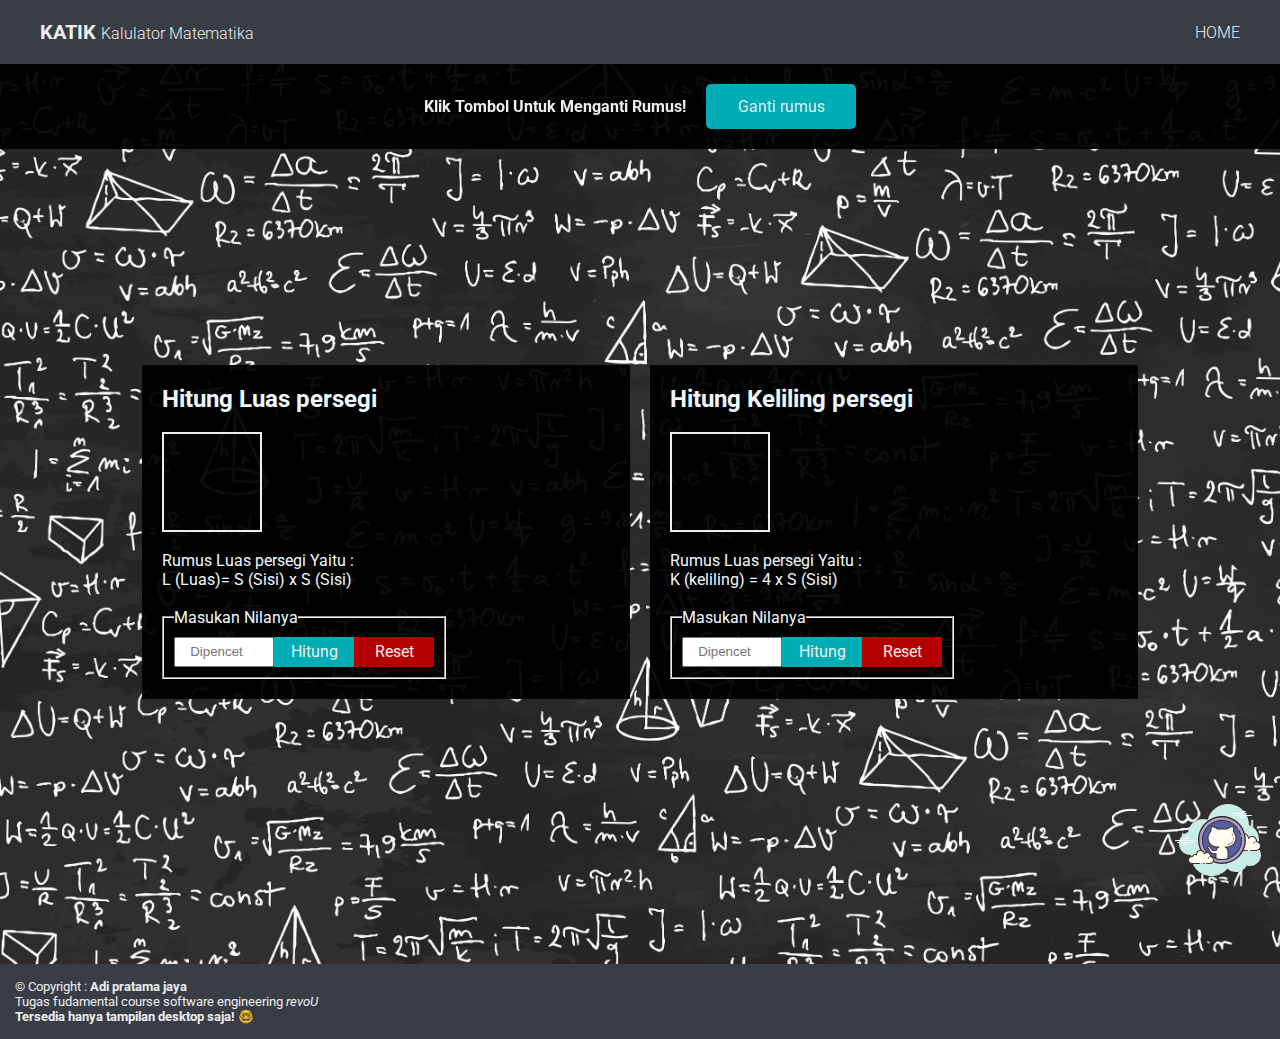
==== commit 8e6aaad3: "🤓 done" ====
--- a/public/_persegi.html
+++ b/public/_persegi.html
@@ -111,6 +111,7 @@
     <footer>
         <p>&copy;  Copyright : <strong>Adi pratama jaya</strong></p>
         <p>Tugas fudamental course software engineering <a href="https://revou.co/">revoU</a></p>
+        <p><strong>Tersedia hanya tampilan desktop saja!</strong> 🤓</p>
         <a href="https://github.com/revou-fundamental-course/4-sep-23-adipratamajaya" class="GitHub animate__animated animate__fadeIn">
             <svg xmlns="http://www.w3.org/2000/svg" x="0px" y="0px" width="100" height="100" viewBox="0 0 100 100">
                 <path fill="#c7ede6" d="M87.215,56.71C88.35,54.555,89,52.105,89,49.5c0-6.621-4.159-12.257-10.001-14.478 C78.999,35.015,79,35.008,79,35c0-11.598-9.402-21-21-21c-9.784,0-17.981,6.701-20.313,15.757C36.211,29.272,34.638,29,33,29 c-7.692,0-14.023,5.793-14.89,13.252C12.906,43.353,9,47.969,9,53.5C9,59.851,14.149,65,20.5,65c0.177,0,0.352-0.012,0.526-0.022 C21.022,65.153,21,65.324,21,65.5C21,76.822,30.178,86,41.5,86c6.437,0,12.175-2.972,15.934-7.614C59.612,80.611,62.64,82,66,82 c4.65,0,8.674-2.65,10.666-6.518C77.718,75.817,78.837,76,80,76c6.075,0,11-4.925,11-11C91,61.689,89.53,58.727,87.215,56.71z"></path><path fill="#fdfcef" d="M77.5,60.5V61h3v-0.5c0,0,4.242,0,5.5,0c2.485,0,4.5-2.015,4.5-4.5 c0-2.333-1.782-4.229-4.055-4.455C86.467,51.364,86.5,51.187,86.5,51c0-2.485-2.015-4.5-4.5-4.5c-1.438,0-2.703,0.686-3.527,1.736 C78.333,45.6,76.171,43.5,73.5,43.5c-2.761,0-5,2.239-5,5c0,0.446,0.077,0.87,0.187,1.282C68.045,49.005,67.086,48.5,66,48.5 c-1.781,0-3.234,1.335-3.455,3.055C62.364,51.533,62.187,51.5,62,51.5c-2.485,0-4.5,2.015-4.5,4.5s2.015,4.5,4.5,4.5s9.5,0,9.5,0 H77.5z"></path><path fill="#472b29" d="M73.5,43c-3.033,0-5.5,2.467-5.5,5.5c0,0.016,0,0.031,0,0.047C67.398,48.192,66.71,48,66,48 c-1.831,0-3.411,1.261-3.858,3.005C62.095,51.002,62.048,51,62,51c-2.757,0-5,2.243-5,5s2.243,5,5,5h15.5 c0.276,0,0.5-0.224,0.5-0.5S77.776,60,77.5,60H62c-2.206,0-4-1.794-4-4s1.794-4,4-4c0.117,0,0.23,0.017,0.343,0.032l0.141,0.019 c0.021,0.003,0.041,0.004,0.062,0.004c0.246,0,0.462-0.185,0.495-0.437C63.232,50.125,64.504,49,66,49 c0.885,0,1.723,0.401,2.301,1.1c0.098,0.118,0.241,0.182,0.386,0.182c0.078,0,0.156-0.018,0.228-0.056 c0.209-0.107,0.314-0.346,0.254-0.573C69.054,49.218,69,48.852,69,48.5c0-2.481,2.019-4.5,4.5-4.5 c2.381,0,4.347,1.872,4.474,4.263c0.011,0.208,0.15,0.387,0.349,0.45c0.05,0.016,0.101,0.024,0.152,0.024 c0.15,0,0.296-0.069,0.392-0.192C79.638,47.563,80.779,47,82,47c2.206,0,4,1.794,4,4c0,0.117-0.017,0.23-0.032,0.343l-0.019,0.141 c-0.016,0.134,0.022,0.268,0.106,0.373c0.084,0.105,0.207,0.172,0.34,0.185C88.451,52.247,90,53.949,90,56c0,2.206-1.794,4-4,4 h-5.5c-0.276,0-0.5,0.224-0.5,0.5s0.224,0.5,0.5,0.5H86c2.757,0,5-2.243,5-5c0-2.397-1.689-4.413-4.003-4.877 C86.999,51.082,87,51.041,87,51c0-2.757-2.243-5-5-5c-1.176,0-2.293,0.416-3.183,1.164C78.219,44.76,76.055,43,73.5,43L73.5,43z"></path><path fill="#472b29" d="M72 50c-1.403 0-2.609.999-2.913 2.341C68.72 52.119 68.301 52 67.875 52c-1.202 0-2.198.897-2.353 2.068C65.319 54.022 65.126 54 64.938 54c-1.529 0-2.811 1.2-2.918 2.732C62.01 56.87 62.114 56.99 62.251 57c.006 0 .012 0 .018 0 .13 0 .24-.101.249-.232.089-1.271 1.151-2.268 2.419-2.268.229 0 .47.042.738.127.022.007.045.01.067.01.055 0 .11-.02.156-.054C65.962 54.537 66 54.455 66 54.375c0-1.034.841-1.875 1.875-1.875.447 0 .885.168 1.231.473.047.041.106.063.165.063.032 0 .063-.006.093-.019.088-.035.148-.117.155-.212C69.623 51.512 70.712 50.5 72 50.5c.208 0 .425.034.682.107.023.007.047.01.07.01.109 0 .207-.073.239-.182.038-.133-.039-.271-.172-.309C72.517 50.04 72.256 50 72 50L72 50zM85.883 51.5c-1.326 0-2.508.897-2.874 2.182-.038.133.039.271.172.309C83.205 53.997 83.228 54 83.25 54c.109 0 .209-.072.24-.182C83.795 52.748 84.779 52 85.883 52c.117 0 .23.014.342.029.012.002.023.003.035.003.121 0 .229-.092.246-.217.019-.137-.077-.263-.214-.281C86.158 51.516 86.022 51.5 85.883 51.5L85.883 51.5z"></path><path fill="#fff" d="M15.5 51h-10C5.224 51 5 50.776 5 50.5S5.224 50 5.5 50h10c.276 0 .5.224.5.5S15.777 51 15.5 51zM18.5 51h-1c-.276 0-.5-.224-.5-.5s.224-.5.5-.5h1c.276 0 .5.224.5.5S18.777 51 18.5 51zM23.491 53H14.5c-.276 0-.5-.224-.5-.5s.224-.5.5-.5h8.991c.276 0 .5.224.5.5S23.767 53 23.491 53zM12.5 53h-1c-.276 0-.5-.224-.5-.5s.224-.5.5-.5h1c.276 0 .5.224.5.5S12.777 53 12.5 53zM9.5 53h-2C7.224 53 7 52.776 7 52.5S7.224 52 7.5 52h2c.276 0 .5.224.5.5S9.777 53 9.5 53zM15.5 55h-2c-.276 0-.5-.224-.5-.5s.224-.5.5-.5h2c.276 0 .5.224.5.5S15.776 55 15.5 55zM18.5 46c-.177 0-.823 0-1 0-.276 0-.5.224-.5.5 0 .276.224.5.5.5.177 0 .823 0 1 0 .276 0 .5-.224.5-.5C19 46.224 18.776 46 18.5 46zM18.5 48c-.177 0-4.823 0-5 0-.276 0-.5.224-.5.5 0 .276.224.5.5.5.177 0 4.823 0 5 0 .276 0 .5-.224.5-.5C19 48.224 18.776 48 18.5 48zM23.5 50c-.177 0-2.823 0-3 0-.276 0-.5.224-.5.5 0 .276.224.5.5.5.177 0 2.823 0 3 0 .276 0 .5-.224.5-.5C24 50.224 23.776 50 23.5 50z"></path><g><path fill="#fff" d="M72.5 24h-10c-.276 0-.5-.224-.5-.5s.224-.5.5-.5h10c.276 0 .5.224.5.5S72.776 24 72.5 24zM76.5 24h-2c-.276 0-.5-.224-.5-.5s.224-.5.5-.5h2c.276 0 .5.224.5.5S76.776 24 76.5 24zM81.5 26h-10c-.276 0-.5-.224-.5-.5s.224-.5.5-.5h10c.276 0 .5.224.5.5S81.777 26 81.5 26zM69.5 26h-1c-.276 0-.5-.224-.5-.5s.224-.5.5-.5h1c.276 0 .5.224.5.5S69.776 26 69.5 26zM66.47 26H64.5c-.276 0-.5-.224-.5-.5s.224-.5.5-.5h1.97c.276 0 .5.224.5.5S66.746 26 66.47 26zM75.5 22h-5c-.276 0-.5-.224-.5-.5s.224-.5.5-.5h5c.276 0 .5.224.5.5S75.777 22 75.5 22zM72.5 28h-2c-.276 0-.5-.224-.5-.5s.224-.5.5-.5h2c.276 0 .5.224.5.5S72.776 28 72.5 28z"></path></g><g><path fill="#a3a3cd" d="M52 26.75A23.25 23.25 0 1 0 52 73.25A23.25 23.25 0 1 0 52 26.75Z"></path><path fill="#472b29" d="M52,73.95c-13.206,0-23.95-10.744-23.95-23.95S38.794,26.05,52,26.05S75.95,36.794,75.95,50 S65.206,73.95,52,73.95z M52,27.45c-12.434,0-22.55,10.115-22.55,22.55S39.566,72.55,52,72.55S74.55,62.435,74.55,50 S64.434,27.45,52,27.45z"></path></g><g><path fill="#565fa1" d="M52 30.5A19.5 19.5 0 1 0 52 69.5A19.5 19.5 0 1 0 52 30.5Z"></path></g><g><path fill="#472b29" d="M70.623,44.987c-0.214,0-0.412-0.138-0.478-0.353c-0.084-0.275-0.175-0.548-0.271-0.816 c-0.375-1.048-0.849-2.069-1.408-3.036c-0.139-0.239-0.057-0.545,0.182-0.683c0.24-0.142,0.545-0.058,0.683,0.183 c0.589,1.019,1.088,2.095,1.483,3.197c0.102,0.283,0.197,0.571,0.287,0.86c0.081,0.265-0.067,0.544-0.331,0.625 C70.721,44.98,70.671,44.987,70.623,44.987z"></path></g><g><path fill="#472b29" d="M52,70.035c-11.047,0-20.035-8.961-20.035-19.976c0-11.014,8.987-19.975,20.035-19.975 c5.734,0,11.204,2.457,15.007,6.74c0.287,0.323,0.564,0.657,0.831,1c0.169,0.218,0.13,0.532-0.087,0.701 c-0.217,0.173-0.532,0.13-0.702-0.088c-0.253-0.325-0.516-0.642-0.789-0.949c-3.614-4.07-8.811-6.404-14.259-6.404 c-10.496,0-19.035,8.512-19.035,18.975S41.504,69.035,52,69.035s19.035-8.513,19.035-18.976c0-0.955-0.072-1.912-0.213-2.846 c-0.041-0.273,0.147-0.528,0.42-0.569c0.274-0.043,0.528,0.146,0.569,0.419c0.149,0.983,0.224,1.991,0.224,2.996 C72.035,61.074,63.047,70.035,52,70.035z"></path></g><g><path fill="#fdfcef" d="M36.5,73.5c0,0,1.567,0,3.5,0s3.5-1.567,3.5-3.5c0-1.781-1.335-3.234-3.055-3.455 C40.473,66.366,40.5,66.187,40.5,66c0-1.933-1.567-3.5-3.5-3.5c-1.032,0-1.95,0.455-2.59,1.165 c-0.384-1.808-1.987-3.165-3.91-3.165c-2.209,0-4,1.791-4,4c0,0.191,0.03,0.374,0.056,0.558C26.128,64.714,25.592,64.5,25,64.5 c-1.228,0-2.245,0.887-2.455,2.055C22.366,66.527,22.187,66.5,22,66.5c-1.933,0-3.5,1.567-3.5,3.5s1.567,3.5,3.5,3.5s7.5,0,7.5,0 V74h7V73.5z"></path><path fill="#472b29" d="M38.25 69C38.112 69 38 68.888 38 68.75c0-1.223.995-2.218 2.218-2.218.034.009.737-.001 1.244.136.133.036.212.173.176.306-.036.134-.173.213-.306.176-.444-.12-1.1-.12-1.113-.118-.948 0-1.719.771-1.719 1.718C38.5 68.888 38.388 69 38.25 69zM31.5 73A.5.5 0 1 0 31.5 74 .5.5 0 1 0 31.5 73z"></path><path fill="#472b29" d="M40,74h-3.5c-0.276,0-0.5-0.224-0.5-0.5s0.224-0.5,0.5-0.5H40c1.654,0,3-1.346,3-3 c0-1.496-1.125-2.768-2.618-2.959c-0.134-0.018-0.255-0.088-0.336-0.196s-0.115-0.244-0.094-0.377C39.975,66.314,40,66.16,40,66 c0-1.654-1.346-3-3-3c-0.85,0-1.638,0.355-2.219,1c-0.125,0.139-0.321,0.198-0.5,0.148c-0.182-0.049-0.321-0.195-0.36-0.379 C33.58,62.165,32.141,61,30.5,61c-1.93,0-3.5,1.57-3.5,3.5c0,0.143,0.021,0.28,0.041,0.418c0.029,0.203-0.063,0.438-0.242,0.54 c-0.179,0.102-0.396,0.118-0.556-0.01C25.878,65.155,25.449,65,25,65c-0.966,0-1.792,0.691-1.963,1.644 c-0.048,0.267-0.296,0.446-0.569,0.405C22.314,67.025,22.16,67,22,67c-1.654,0-3,1.346-3,3s1.346,3,3,3h7.5 c0.276,0,0.5,0.224,0.5,0.5S29.776,74,29.5,74H22c-2.206,0-4-1.794-4-4s1.794-4,4-4c0.059,0,0.116,0.002,0.174,0.006 C22.588,64.82,23.711,64,25,64c0.349,0,0.689,0.061,1.011,0.18C26.176,61.847,28.126,60,30.5,60c1.831,0,3.466,1.127,4.153,2.774 C35.333,62.276,36.155,62,37,62c2.206,0,4,1.794,4,4c0,0.048-0.001,0.095-0.004,0.142C42.739,66.59,44,68.169,44,70 C44,72.206,42.206,74,40,74z"></path><path fill="#472b29" d="M34.5,73c-0.159,0-0.841,0-1,0c-0.276,0-0.5,0.224-0.5,0.5c0,0.276,0.224,0.5,0.5,0.5 c0.159,0,0.841,0,1,0c0.276,0,0.5-0.224,0.5-0.5C35,73.224,34.776,73,34.5,73z"></path></g><g><path fill="#fefdef" d="M63.54,41.83c0.285-1.585,0.115-3.499-0.525-5.417c-3.22,0-5.701,2.19-6.124,2.588h-9.214 c-0.424-0.397-2.904-2.588-6.124-2.588c-0.576,1.728-0.77,3.45-0.597,4.934C39.144,42.992,38,45.359,38,48c0,4.971,4.029,9,9,9 h1.835c-1.441,0.66-2.493,2-2.756,3.615c-1.619,0.165-3.578,0.015-4.526-1.407c-1.77-2.655-2.655-2.655-3.54-2.655 c-0.885,0-0.885,0.885,0,1.77c0.885,0.885,0.885,0.885,1.77,2.655c0.729,1.458,2.612,3.109,6.218,2.661v3.331 c0,0.652,0.017,1.129,0.25,1.696c2.167,0.75,6.296,1.312,11.418,0.031C57.875,68.159,58,67.581,58,66.97v-5.575 c0-1.956-1.166-3.631-2.835-4.396H57c4.971,0,9-4.029,9-9C66,45.609,65.061,43.441,63.54,41.83z"></path><path fill="#472b29" d="M51.699,69.961c-2.909,0-4.878-0.567-5.612-0.821c-0.135-0.047-0.244-0.149-0.299-0.282 c-0.267-0.649-0.288-1.191-0.288-1.887v-2.78c-4.171,0.297-5.766-2.19-6.165-2.988c-0.849-1.698-0.849-1.698-1.676-2.525 c-0.688-0.688-0.961-1.433-0.73-1.99c0.167-0.402,0.562-0.634,1.083-0.634c1.193,0,2.175,0.206,3.956,2.878 c0.755,1.132,2.356,1.297,3.694,1.218c0.246-1.025,0.785-1.942,1.54-2.648H47c-5.238,0-9.5-4.262-9.5-9.5 c0-2.578,1.066-5.06,2.933-6.851c-0.136-1.528,0.085-3.215,0.646-4.896c0.068-0.204,0.259-0.342,0.474-0.342 c3.13,0,5.579,1.933,6.318,2.588h8.827c0.739-0.655,3.188-2.588,6.317-2.588c0.215,0,0.406,0.138,0.474,0.342 c0.623,1.866,0.827,3.778,0.584,5.417C65.64,43.419,66.5,45.656,66.5,48c0,5.238-4.262,9.5-9.5,9.5h-0.201 c1.065,0.994,1.701,2.4,1.701,3.896v5.575c0,0.633-0.123,1.273-0.365,1.905c-0.058,0.152-0.187,0.267-0.346,0.307 C55.471,69.763,53.42,69.961,51.699,69.961z M46.636,68.269c1.339,0.423,5.168,1.322,10.651,0.007 c0.142-0.437,0.213-0.874,0.213-1.305v-5.575c0-1.688-0.998-3.234-2.543-3.94c-0.214-0.099-0.331-0.332-0.281-0.562 c0.05-0.229,0.253-0.394,0.489-0.394H57c4.687,0,8.5-3.813,8.5-8.5c0-2.17-0.825-4.239-2.324-5.827 c-0.109-0.115-0.156-0.275-0.128-0.431c0.257-1.431,0.116-3.13-0.396-4.82c-2.837,0.153-5,2.05-5.42,2.442 c-0.092,0.087-0.215,0.136-0.342,0.136h-9.214c-0.127,0-0.25-0.049-0.342-0.136c-0.419-0.393-2.583-2.289-5.42-2.442 c-0.459,1.518-0.62,3.02-0.462,4.366c0.019,0.16-0.041,0.319-0.16,0.428C39.518,43.328,38.5,45.619,38.5,48 c0,4.687,3.813,8.5,8.5,8.5h1.835c0.235,0,0.438,0.164,0.488,0.394c0.05,0.229-0.066,0.463-0.28,0.561 c-1.315,0.603-2.239,1.814-2.471,3.241c-0.037,0.224-0.218,0.395-0.443,0.417c-2.395,0.243-4.122-0.32-4.993-1.627 c-1.622-2.433-2.352-2.433-3.124-2.433c-0.127,0-0.169,0.028-0.169,0.029c-0.019,0.059,0.054,0.418,0.523,0.888 c0.943,0.942,0.977,1.012,1.864,2.785c0.343,0.685,1.769,2.884,5.709,2.389c0.142-0.019,0.286,0.026,0.393,0.121 c0.107,0.095,0.169,0.231,0.169,0.375v3.331C46.5,67.496,46.51,67.87,46.636,68.269z"></path></g><g><path fill="#fefdef" d="M63.098,50.905c-0.852,1.888-2.722,3.456-6.014,3.72"></path><path fill="#472b29" d="M57.083,54.875c-0.129,0-0.238-0.1-0.249-0.23c-0.011-0.137,0.091-0.258,0.229-0.269 c3.596-0.288,5.142-2.103,5.806-3.573c0.057-0.127,0.204-0.183,0.331-0.125c0.125,0.057,0.182,0.204,0.125,0.33 c-1.017,2.254-3.227,3.627-6.222,3.866C57.097,54.875,57.09,54.875,57.083,54.875z"></path></g><g><path fill="#fefdef" d="M63.592,47.165c0.105,0.713,0.103,1.469-0.028,2.217"></path><path fill="#472b29" d="M63.564,49.632c-0.015,0-0.029-0.001-0.044-0.004c-0.136-0.023-0.227-0.153-0.203-0.289 c0.122-0.693,0.131-1.432,0.027-2.138c-0.021-0.136,0.074-0.264,0.21-0.283c0.133-0.018,0.264,0.074,0.284,0.211 c0.114,0.768,0.104,1.541-0.029,2.296C63.789,49.547,63.683,49.632,63.564,49.632z"></path></g><g><path fill="#fefdef" d="M61.816,43.819c0.599,0.426,1.085,1.116,1.408,1.946"></path><path fill="#472b29" d="M63.224,46.015c-0.1,0-0.194-0.061-0.233-0.159c-0.315-0.809-0.771-1.442-1.32-1.832 c-0.112-0.08-0.139-0.236-0.059-0.349c0.081-0.113,0.237-0.14,0.349-0.06c0.628,0.447,1.146,1.159,1.496,2.059 c0.05,0.129-0.014,0.273-0.142,0.324C63.285,46.009,63.254,46.015,63.224,46.015z"></path></g>
